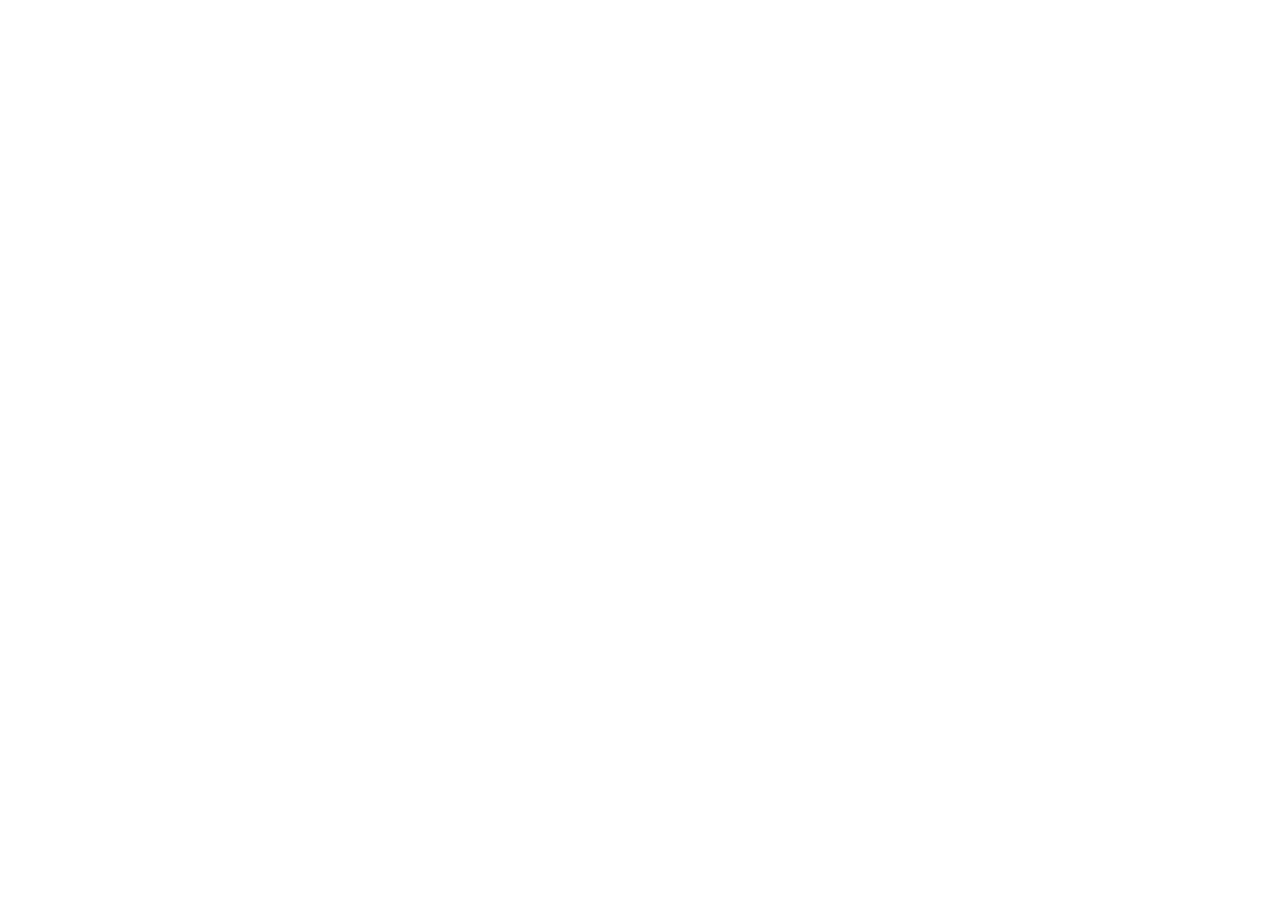
==== index.html @ d57138d7 "create charitize site" ====
<!DOCTYPE html>
<html lang="en">
<head>
    <meta charset="UTF-8">
    <meta name="viewport" content="width=device-width, initial-scale=1.0">
    <title>Charitize site</title>
</head>
<body>
    
</body>
</html>
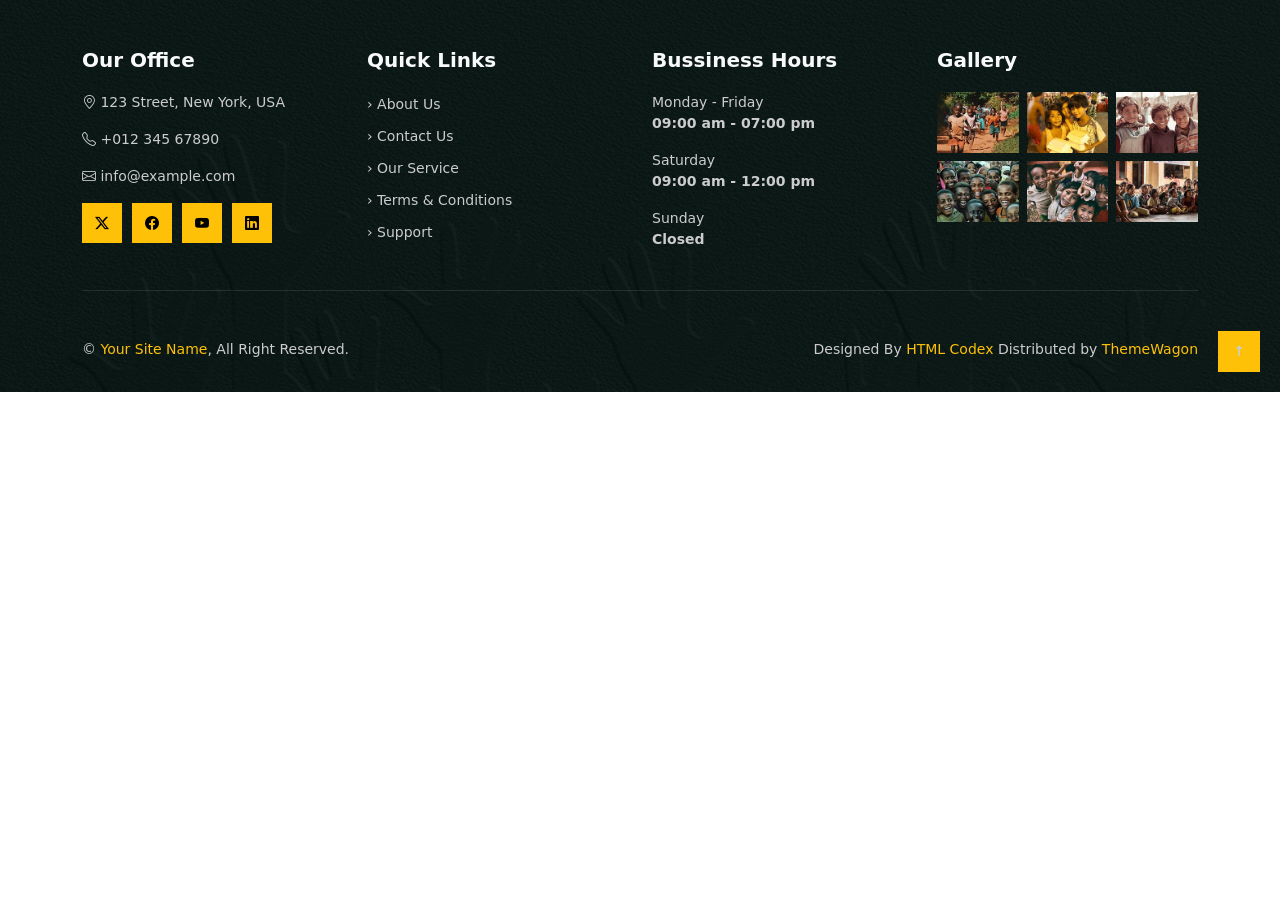
==== commit 477afcbc: "Footer" ====
--- a/index.html
+++ b/index.html
@@ -1,11 +1,82 @@
 <!DOCTYPE html>
 <html lang="en">
+
 <head>
     <meta charset="UTF-8">
     <meta name="viewport" content="width=device-width, initial-scale=1.0">
+    <link rel="stylesheet" href="https://cdn.jsdelivr.net/npm/bootstrap-icons@1.11.1/font/bootstrap-icons.css">
+    <link href="https://cdn.jsdelivr.net/npm/bootstrap@5.3.2/dist/css/bootstrap.min.css" rel="stylesheet">
+    <link rel="stylesheet" href="Assets/Css/style.css">
+
     <title>Charitize site</title>
 </head>
+
 <body>
-    
+
+    <footer class="footer-section text-light pt-5 pb-3">
+        <div class="container">
+
+            <div class="row">
+                <div class="col-lg-3 col-md-6 mb-4">
+                    <h5 class="footer-title">Our Office</h5>
+                    <p><i class="bi bi-geo-alt"></i> 123 Street, New York, USA</p>
+                    <p><i class="bi bi-telephone"></i> +012 345 67890</p>
+                    <p><i class="bi bi-envelope"></i> info@example.com</p>
+
+                    <div class="social-icons mt-3">
+                        <div class="social-icons mt-3">
+                            <a href="#"><i class="bi bi-twitter-x"></i></a>
+                            <a href="#"><i class="bi bi-facebook"></i></a>
+                            <a href="#"><i class="bi bi-youtube"></i></a>
+                            <a href="#"><i class="bi bi-linkedin"></i></a>
+                        </div>
+                    </div>
+                </div>
+
+                <div class="col-lg-3 col-md-6 mb-4">
+                    <h5 class="footer-title">Quick Links</h5>
+                    <ul class="list-unstyled footer-links">
+                        <li><a href="#">› About Us</a></li>
+                        <li><a href="#">› Contact Us</a></li>
+                        <li><a href="#">› Our Service</a></li>
+                        <li><a href="#">› Terms & Conditions</a></li>
+                        <li><a href="#">› Support</a></li>
+                    </ul>
+                </div>
+
+                <div class="col-lg-3 col-md-6 mb-4">
+                    <h5 class="footer-title">Bussiness Hours</h5>
+                    <p>Monday - Friday<br><strong>09:00 am - 07:00 pm</strong></p>
+                    <p>Saturday<br><strong>09:00 am - 12:00 pm</strong></p>
+                    <p>Sunday<br><strong>Closed</strong></p>
+                </div>
+
+                <div class="col-lg-3 col-md-6 mb-4">
+                    <h5 class="footer-title">Gallery</h5>
+                    <div class="row g-2">
+                        <div class="col-4"><img src="Assets/Img/gallery-1.jpg" class="img-fluid"></div>
+                        <div class="col-4"><img src="Assets/Img/gallery-2.jpg" class="img-fluid"></div>
+                        <div class="col-4"><img src="Assets/Img/gallery-3.jpg" class="img-fluid"></div>
+                        <div class="col-4"><img src="Assets/Img/gallery-4.jpg" class="img-fluid"></div>
+                        <div class="col-4"><img src="Assets/Img/gallery-5.jpg" class="img-fluid"></div>
+                        <div class="col-4"><img src="Assets/Img/gallery-6.jpg" class="img-fluid"></div>
+                    </div>
+                </div>
+            </div>
+
+
+
+            <div class="footer-line d-flex justify-content-between flex-wrap text sm">
+                <p>© <span class="highlight">Your Site Name</span>, All Right Reserved.</p>
+                <p>Designed By <span class="highlight">HTML Codex</span> Distributed by <span
+                        class="highlight">ThemeWagon</span></p>
+            </div>
+
+            <a href="#" class="back-to-top">↑</a>
+
+        </div>
+    </footer>
+
 </body>
+
 </html>
--- a/Assets/Css/style.css
+++ b/Assets/Css/style.css
@@ -0,0 +1,69 @@
+.footer-section {
+  position: relative;
+  background: url(../Img/bg-footer.jpg) no-repeat center center/cover;
+  z-index: 1;
+}
+
+.footer-section::before {
+  content: "";
+  position: absolute;
+  inset: 0;
+  background: linear-gradient(rgba(5, 19, 17, .95), rgba(5, 19, 17, .95));
+  z-index: -1;
+}
+
+.footer-title {
+    font-weight: 600;
+    margin-bottom: 20px;
+}
+
+.footer-section p,
+.footer-section a {
+    color: #ccc;
+    font-size: 14px;
+    text-decoration: none;
+}
+
+.footer-links li {
+    margin-bottom: 8px;
+}
+
+.footer-links a:hover {
+    color: #ffc107;
+}
+
+.social-icons a {
+    display: inline-block;
+    width: 40px;
+    height: 40px;
+    background: #ffc107;
+    color: #000;
+    text-align: center;
+    line-height: 40px;
+    margin-right: 5px;
+    font-weight: bold;
+}
+
+.footer-line {
+    border-top: 1px solid rgba(255, 255, 255, .1);
+    padding-top: 48px;
+}
+
+.highlight {
+    color: #ffc107;
+}
+
+.text-sm {
+    font-size: 14px;
+}
+
+.back-to-top {
+    position: absolute;
+    right: 20px;
+    bottom: 20px;
+    background: #ffc107;
+    color: #000;
+    padding: 10px 15px;
+    text-decoration: none;
+    font-weight: bold;
+}
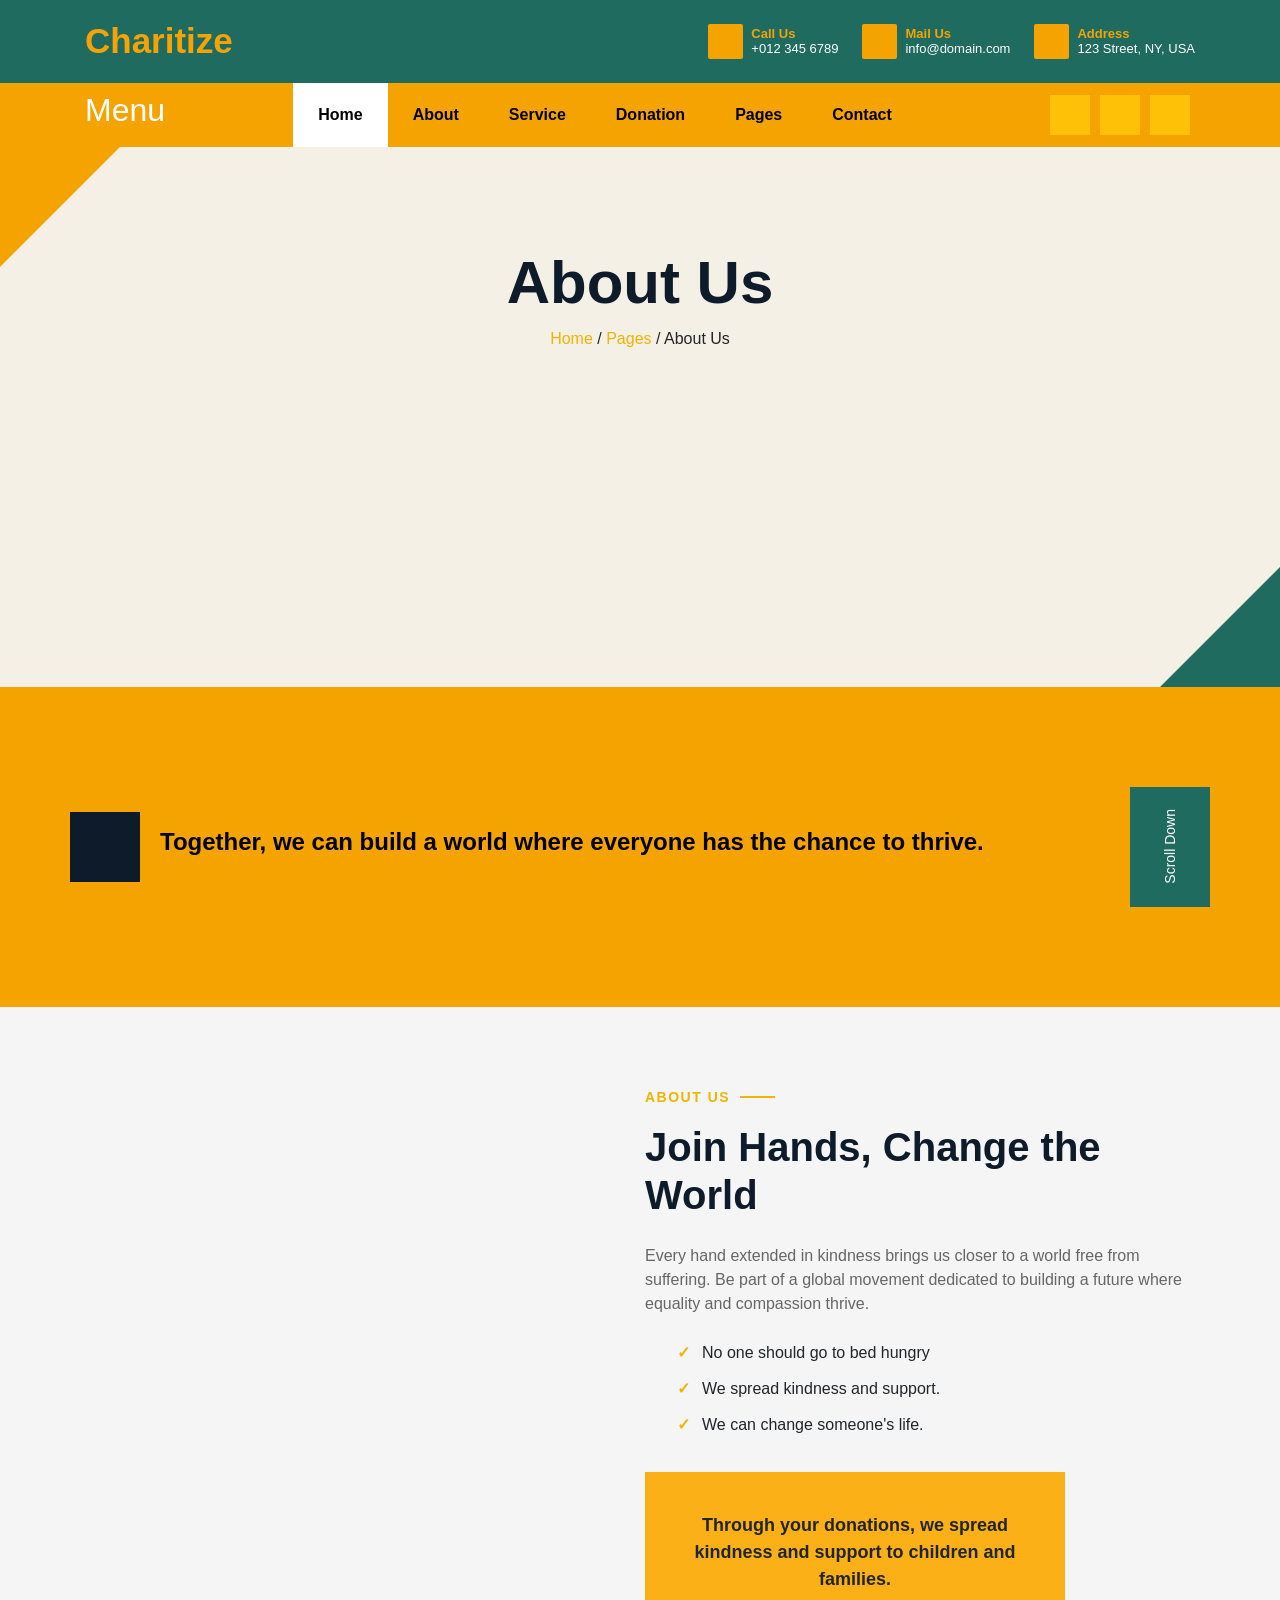
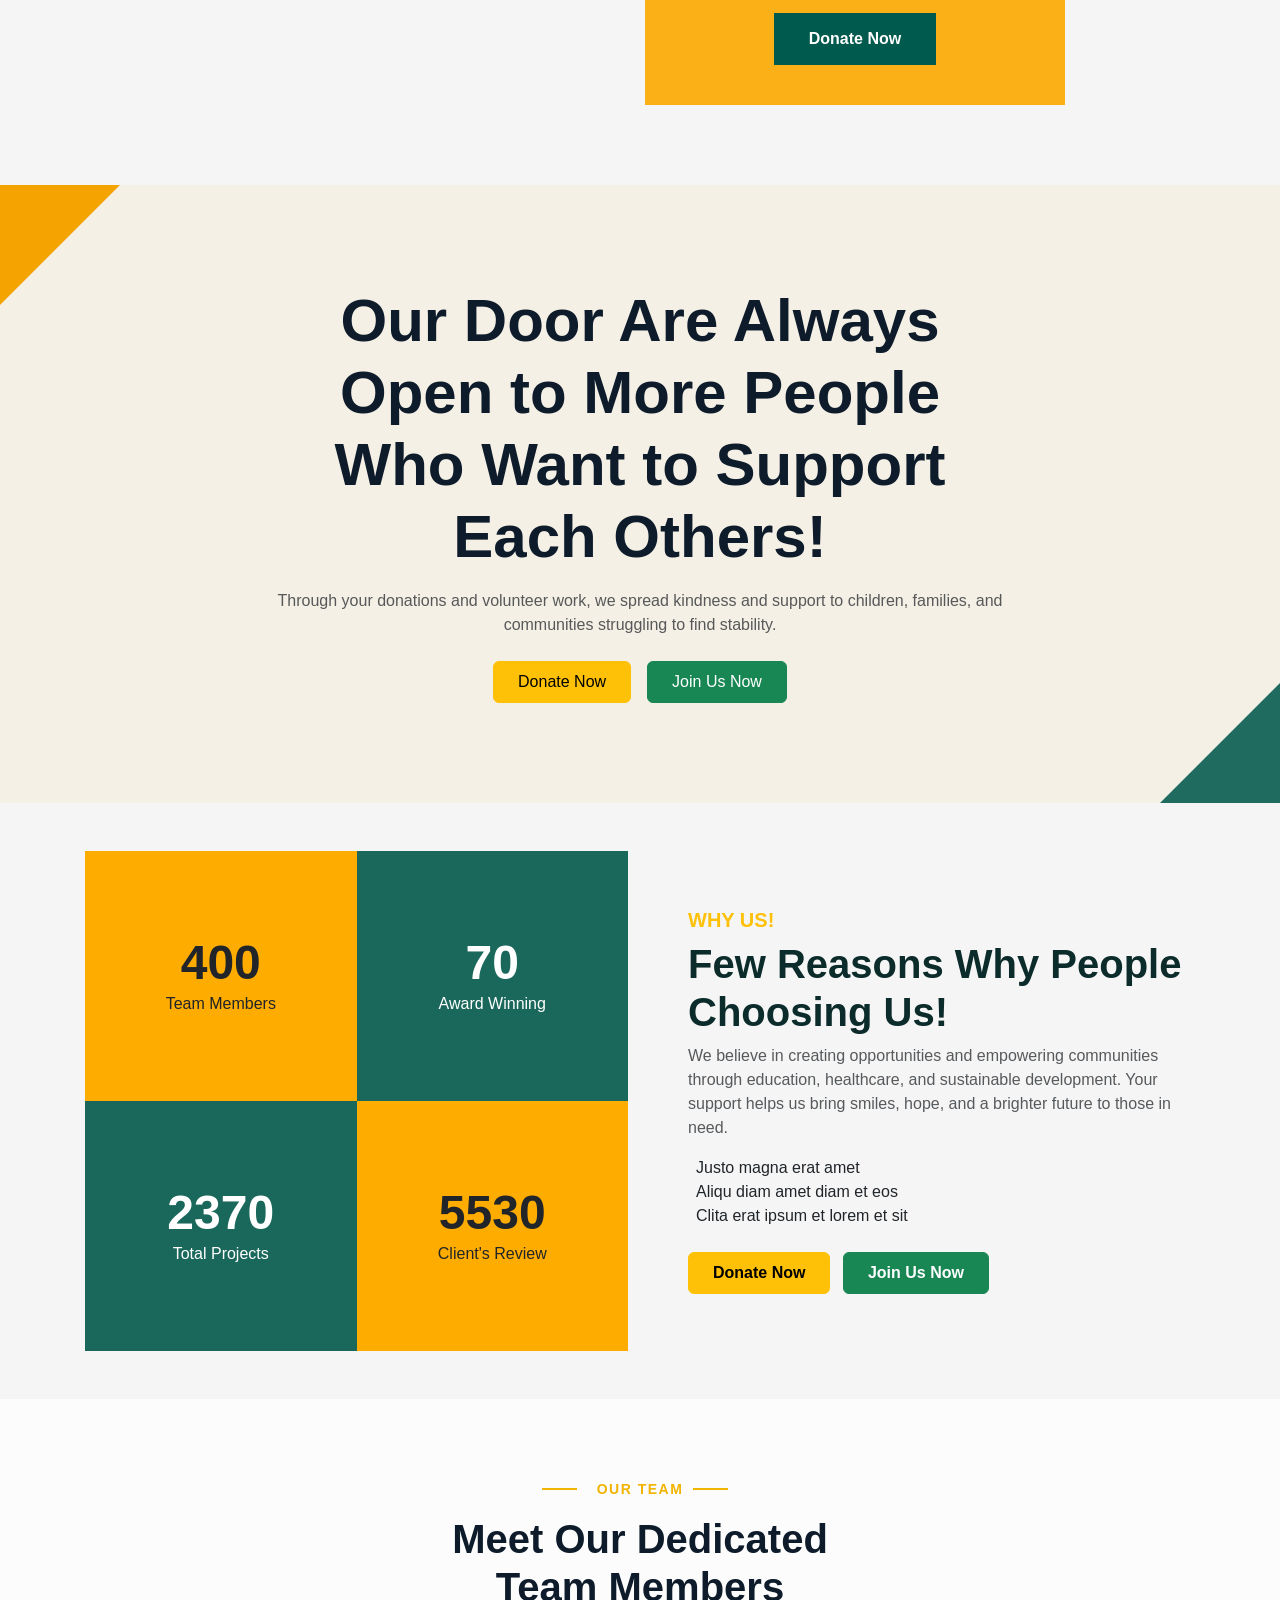
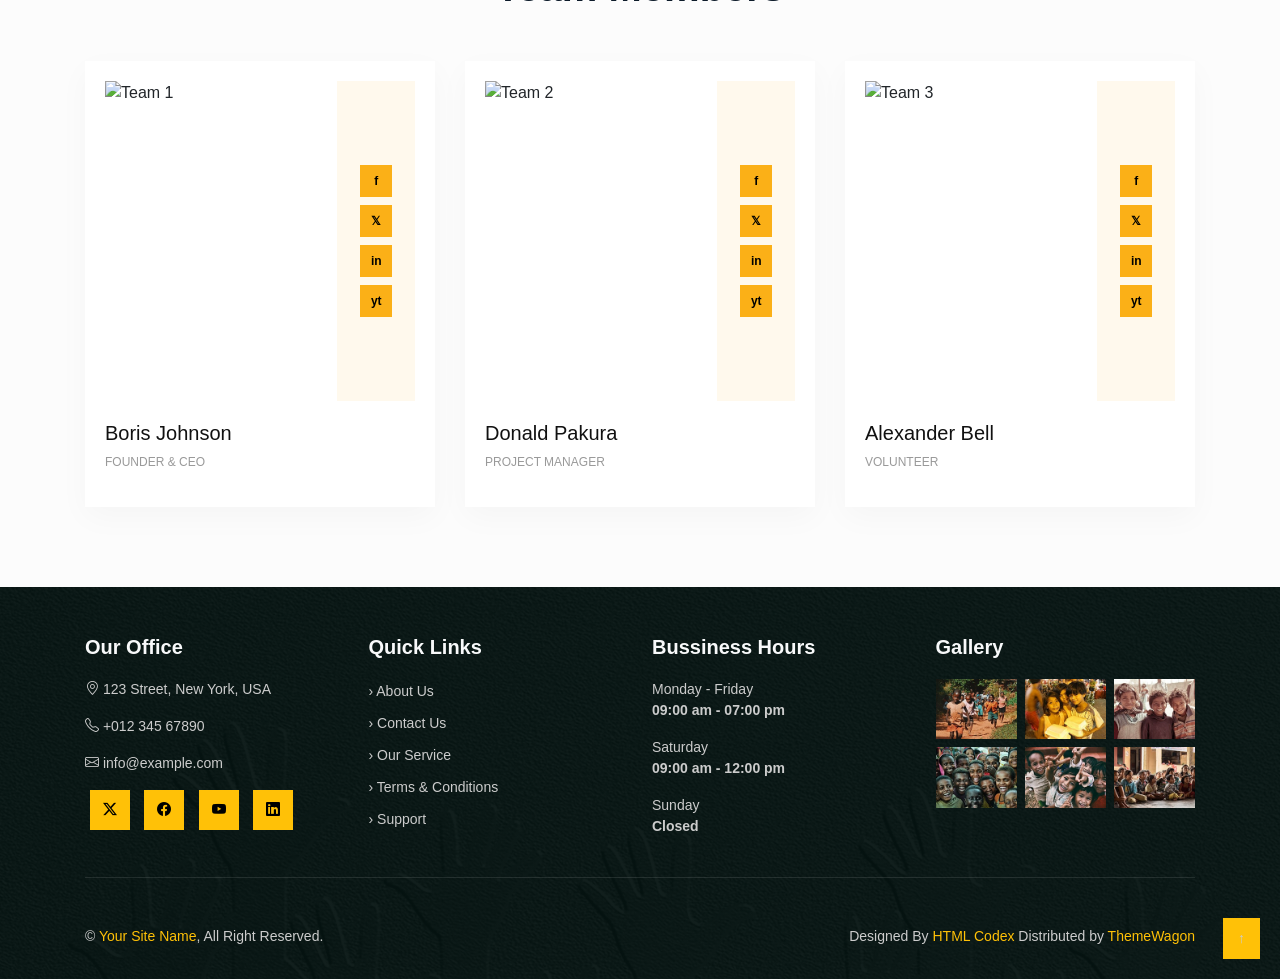
==== commit cb5d27cb: "fix charitize site full" ====
--- a/index.html
+++ b/index.html
@@ -7,12 +7,249 @@
     <link rel="stylesheet" href="https://cdn.jsdelivr.net/npm/bootstrap-icons@1.11.1/font/bootstrap-icons.css">
     <link href="https://cdn.jsdelivr.net/npm/bootstrap@5.3.2/dist/css/bootstrap.min.css" rel="stylesheet">
     <link rel="stylesheet" href="Assets/Css/style.css">
-
+    <link rel="stylesheet" href="https://cdnjs.cloudflare.com/ajax/libs/font-awesome/7.0.1/css/all.min.css">
     <title>Charitize site</title>
 </head>
 
 <body>
-
+    <!-- Yusifin Yazdigi Hisse -->
+    <header>
+        <div class="top-bar">
+            <div class="container d-flex justify-content-between align-items-center">
+                <a href="#" class="brand">Charitize</a>
+                <div class="d-none d-lg-flex gap-4">
+                    <div class="d-flex align-items-center gap-2">
+                        <div class="contact-icon"><i class="fas fa-phone-alt"></i></div>
+                        <div class="contact-info-text"><span>Call Us</span>+012 345 6789</div>
+                    </div>
+                    <div class="d-flex align-items-center gap-2">
+                        <div class="contact-icon"><i class="fas fa-envelope"></i></div>
+                        <div class="contact-info-text"><span>Mail Us</span>info@domain.com</div>
+                    </div>
+                    <div class="d-flex align-items-center gap-2">
+                        <div class="contact-icon"><i class="fas fa-map-marker-alt"></i></div>
+                        <div class="contact-info-text"><span>Address</span>123 Street, NY, USA</div>
+                    </div>
+                </div>
+            </div>
+        </div>
+
+        <nav class="navbar navbar-custom">
+            <div class="container-fluid px-0">
+                <div class="container d-flex align-items-center justify-content-between">
+                    <h2>Menu</h2>
+                    <button class="navbar-toggler d-lg-none" id="custom-hamburger">
+                        <span class="fas fa-bars"></span>
+                    </button>
+
+                    <div class="navbar-links" id="mobileMenu">
+                        <ul class="nav-list">
+                            <li><a href="#" class="active">Home</a></li>
+                            <li><a href="#">About</a></li>
+                            <li><a href="#">Service</a></li>
+                            <li><a href="#">Donation</a></li>
+                            <li><a href="#">Pages <i class="fas fa-chevron-down"></i></a></li>
+                            <li><a href="#">Contact</a></li>
+                        </ul>
+                    </div>
+
+                    <div class="social-icons d-none d-lg-flex">
+                        <a href="#"><i class="fab fa-twitter"></i></a>
+                        <a href="#"><i class="fab fa-facebook-f"></i></a>
+                        <a href="#"><i class="fab fa-youtube"></i></a>
+                    </div>
+                </div>
+            </div>
+        </nav>
+    </header>
+
+    <main>
+        <section class="hero-section">
+            <div class="container">
+                <h1>About Us</h1>
+                <p><span style="color: #f1b400">Home</span> / <span style="color: #f1b400">Pages</span> / About Us</p>
+            </div>
+        </section>
+
+        <section class="cta-strip">
+            <div class="container d-flex align-items-center p-0">
+                <div class="play-btn"><i class="fas fa-play"></i></div>
+                <h4>Together, we can build a world where everyone has the chance to thrive.</h4>
+                <div class="scroll-box"><span>Scroll Down</span></div>
+            </div>
+        </section>
+        <!-- End -->
+
+        <!-- Elcanin Yazdigi Hisse -->
+        <section class="about-section">
+            <div class="container about-container">
+                <div class="about-image-container">
+                    <div class="about-image-wrapper">
+                        <img src="https://themewagon.github.io/Charitize/img/about.jpg" alt="About Us">
+                    </div>
+                </div>
+
+                <div class="about-content">
+                    <div class="label-group">
+                        <span class="yellow-label">ABOUT US</span>
+                        <div class="yellow-line-short"></div>
+                    </div>
+                    <h1 class="main-title">Join Hands, Change the World</h1>
+                    <p class="description-text">Every hand extended in kindness brings us closer to a world free from
+                        suffering. Be part of a global movement dedicated to building a future where equality and
+                        compassion thrive.</p>
+
+                    <ul class="mission-list">
+                        <li><span class="check-icon">✓</span> No one should go to bed hungry</li>
+                        <li><span class="check-icon">✓</span> We spread kindness and support.</li>
+                        <li><span class="check-icon">✓</span> We can change someone's life.</li>
+                    </ul>
+
+                    <div class="donation-box">
+                        <p>Through your donations, we spread kindness and support to children and families.</p>
+                        <button class="donate-btn">Donate Now</button>
+                    </div>
+                </div>
+            </div>
+        </section>
+        <!-- End -->
+
+
+        <!-- Nihadin Yazdigi Hisse -->
+        <section class="hero-section d-flex align-items-center text-center">
+            <div class="container">
+                <div class="row justify-content-center">
+                    <div class="col-lg-8 col-md-10">
+
+                        <h1 class="fw-bold mb-3">
+                            Our Door Are Always Open to More People Who Want to Support Each Others!
+                        </h1>
+
+                        <p class="text-muted mb-4">
+                            Through your donations and volunteer work, we spread kindness and support to children,
+                            families, and communities struggling to find stability.
+                        </p>
+
+                        <div class="d-flex justify-content-center gap-3 flex-column flex-sm-row">
+                            <button class="btn btn-warning px-4 py-2">Donate Now</button>
+                            <button class="btn btn-success px-4 py-2">Join Us Now</button>
+                        </div>
+
+                    </div>
+                </div>
+            </div>
+        </section>
+        <!-- End -->
+
+        <!-- Cavadin yazdigi hisse -->
+        <section class="why-us py-5">
+            <div class="container">
+                <div class="row align-items-center">
+
+                    <div class="col-lg-6">
+                        <div class="row g-0">
+                            <div class="col-6 box bg-yellow">
+                                <i class="fas fa-users" style="color:#1a685b;"></i>
+                                <h2 class="counter" data-target="500">0</h2>
+                                <p>Team Members</p>
+                            </div>
+                            <div class="col-6 box bg-green text-white">
+                                <i class="fas fa-award" style="color:#ffac00 ;"></i>
+                                <h2 class="counter" data-target="70">0</h2>
+                                <p>Award Winning</p>
+                            </div>
+                            <div class="col-6 box bg-green text-white">
+                                <i class="fas fa-tasks" style="color:#ffac00;"></i>
+                                <h2 class="counter" data-target="3000">0</h2>
+                                <p>Total Projects</p>
+                            </div>
+                            <div class="col-6 box bg-yellow">
+                                <i class="fas fa-comments" style="color:#1a685b;"></i>
+                                <h2 class="counter" data-target="7000">0</h2>
+                                <p>Client's Review</p>
+                            </div>
+                        </div>
+                    </div>
+
+                    <div class="col-lg-6 ps-lg-5 mt-4 mt-lg-0">
+                        <h5 class="text-warning fw-bold">WHY US!</h5>
+                        <h1 class="fw-bold">Few Reasons Why People Choosing Us!</h1>
+                        <p class="text-muted">We believe in creating opportunities and empowering communities through
+                            education, healthcare, and sustainable development. Your support helps us bring smiles,
+                            hope, and a brighter future to those in need.</p>
+                        <ul class="list-unstyled">
+                            <li><i class="fas fa-check text-warning me-2"></i> Justo magna erat amet</li>
+                            <li><i class="fas fa-check text-warning me-2"></i> Aliqu diam amet diam et eos</li>
+                            <li><i class="fas fa-check text-warning me-2"></i> Clita erat ipsum et lorem et sit</li>
+                        </ul>
+                        <div class="mt-4">
+                            <button class="btn btn-warning px-4 py-2 fw-bold">Donate Now</button>
+                            <button class="btn btn-success px-4 py-2 fw-bold ms-2">Join Us Now</button>
+                        </div>
+                    </div>
+                </div>
+            </div>
+        </section>
+    </main>
+    <!-- End -->
+
+    <!-- Elcanin Yazdigi Hisse -->
+    <section class="team-section">
+        <div class="container">
+            <div class="team-header">
+                <div class="label-group header-center">
+                    <div class="yellow-line-short"></div>
+                    <span class="yellow-label">OUR TEAM</span>
+                    <div class="yellow-line-short"></div>
+                </div>
+                <h2 class="main-title text-center">Meet Our Dedicated<br>Team Members</h2>
+            </div>
+
+            <div class="team-grid">
+                <div class="team-card">
+                    <div class="card-flex">
+                        <img src="https://themewagon.github.io/Charitize/img/team-1.jpg" alt="Team 1">
+                        <div class="social-sidebar">
+                            <a href="#">f</a><a href="#">𝕏</a><a href="#">in</a><a href="#">yt</a>
+                        </div>
+                    </div>
+                    <div class="team-info">
+                        <h3>Boris Johnson</h3>
+                        <p>Founder & CEO</p>
+                    </div>
+                </div>
+
+                <div class="team-card">
+                    <div class="card-flex">
+                        <img src="https://themewagon.github.io/Charitize/img/team-2.jpg" alt="Team 2">
+                        <div class="social-sidebar">
+                            <a href="#">f</a><a href="#">𝕏</a><a href="#">in</a><a href="#">yt</a>
+                        </div>
+                    </div>
+                    <div class="team-info">
+                        <h3>Donald Pakura</h3>
+                        <p>Project Manager</p>
+                    </div>
+                </div>
+
+                <div class="team-card">
+                    <div class="card-flex">
+                        <img src="https://themewagon.github.io/Charitize/img/team-3.jpg" alt="Team 3">
+                        <div class="social-sidebar">
+                            <a href="#">f</a><a href="#">𝕏</a><a href="#">in</a><a href="#">yt</a>
+                        </div>
+                    </div>
+                    <div class="team-info">
+                        <h3>Alexander Bell</h3>
+                        <p>Volunteer</p>
+                    </div>
+                </div>
+            </div>
+        </div>
+    </section>
+    <!-- End -->
+
+    <!-- Kamranin Yazdigi Hisse -->
     <footer class="footer-section text-light pt-5 pb-3">
         <div class="container">
 
@@ -77,6 +314,7 @@
         </div>
     </footer>
 
+    <script src="js/app.js"></script>
 </body>
 
 </html>
--- a/Assets/Css/style.css
+++ b/Assets/Css/style.css
@@ -1,15 +1,413 @@
+* {
+    margin: 0;
+    padding: 0;
+    box-sizing: border-box;
+    font-family: 'Segoe UI', Tahoma, Geneva, Verdana, sans-serif;
+}
+
+body {
+    background: #f5f5f5;
+}
+
+.hero-section {
+    position: relative;
+    min-height: 60vh;
+    background: linear-gradient(180deg, #f6ecd9 0%, #efe2c6 100%);
+    padding: 20px;
+}
+
+.hero-section::before {
+    content: "";
+    position: absolute;
+    top: 0;
+    left: 0;
+    border-top: 120px solid #f4a300;
+    border-right: 120px solid transparent;
+}
+
+.hero-section::after {
+    content: "";
+    position: absolute;
+    bottom: 0;
+    right: 0;
+    border-bottom: 120px solid #1f6b5f;
+    border-left: 120px solid transparent;
+}
+
+.menubar {
+    display: none;
+}
+
+h1 {
+    color: #0c2b2b;
+}
+
+@media (max-width: 576px) {
+    h1 {
+        font-size: 22px;
+    }
+}
+
+.top-bar {
+    background-color: #1f6b5f;
+    color: white;
+    padding: 15px 20px;
+    display: flex;
+    align-items: center;
+}
+
+.menubar i {
+    color: white;
+}
+
+.navbar-custom {
+    background-color: #f4a300;
+    width: 100%;
+    padding: 0;
+    position: relative;
+    z-index: 1000;
+}
+
+.navbar-custom h2,
+button span {
+    color: white;
+}
+
+.nav-list {
+    display: flex;
+    list-style: none;
+    margin: 0;
+    padding: 0;
+}
+
+.nav-list li a {
+    display: block;
+    padding: 20px 25px;
+    color: #000;
+    text-decoration: none;
+    font-weight: 600;
+    transition: 0.3s;
+}
+
+.nav-list li a.active,
+.nav-list li a:hover {
+    background-color: #fff;
+}
+
+/* Mobil üçün gizlətmə və stil */
+@media (max-width: 991px) {
+    .navbar-links {
+        display: none;
+        position: absolute;
+        top: 100%;
+        left: 0;
+        width: 100%;
+        background-color: #f4a300;
+        border-top: 1px solid rgba(0, 0, 0, 0.1);
+    }
+
+    .navbar-links.show {
+        display: block;
+    }
+
+    .nav-list {
+        flex-direction: column;
+    }
+
+    .nav-list li a {
+        padding: 15px 20px;
+        border-bottom: 1px solid rgba(0, 0, 0, 0.05);
+    }
+
+    .navbar-toggler {
+        background: none;
+        border: 1px solid #000;
+        padding: 5px 10px;
+        margin: 10px;
+    }
+}
+
+.social-icons a {
+    background: #000;
+    color: #fff;
+    width: 35px;
+    height: 35px;
+    display: flex;
+    align-items: center;
+    justify-content: center;
+    margin-left: 5px;
+    text-decoration: none;
+}
+
+.brand {
+    font-size: 35px;
+    font-weight: bold;
+    color: #f4a300;
+    text-decoration: none;
+}
+
+.contact-box {
+    display: flex;
+    align-items: center;
+    gap: 10px;
+}
+
+.contact-icon {
+    background: #f4a300;
+    color: #000;
+    width: 35px;
+    height: 35px;
+    display: flex;
+    align-items: center;
+    justify-content: center;
+    border-radius: 2px;
+}
+
+.contact-info-text {
+    font-size: 13px;
+    line-height: 1.2;
+}
+
+.contact-info-text span {
+    color: #f4a300;
+    display: block;
+    font-weight: bold;
+}
+
+.navbar-custom {
+    background-color: #f4a300;
+    padding: 0;
+}
+
+.nav-link {
+    color: #000 !important;
+    font-weight: 600;
+    padding: 20px 20px !important;
+    transition: 0.3s;
+}
+
+.nav-link:hover,
+.nav-link.active {
+    background-color: #fff;
+}
+
+.social-icons a {
+    background: black;
+    color: white;
+    width: 35px;
+    height: 35px;
+    display: inline-flex;
+    align-items: center;
+    justify-content: center;
+    margin-left: 5px;
+    text-decoration: none;
+}
+
+.hero-section {
+    background-color: #f5f0e6;
+    background-image: url('https://www.transparenttextures.com/patterns/p6.png');
+    padding: 100px 0;
+    text-align: center;
+}
+
+.hero-section h1 {
+    font-size: 60px;
+    font-weight: 800;
+    color: #0d1b2a;
+}
+
+.cta-strip {
+    background-color: #f4a300;
+    min-height: 120px;
+    display: flex;
+    align-items: center;
+}
+
+.play-btn {
+    width: 70px;
+    height: 70px;
+    background: #0d1b2a;
+    color: white;
+    display: flex;
+    align-items: center;
+    justify-content: center;
+    font-size: 20px;
+    cursor: pointer;
+}
+
+.cta-strip h4 {
+    font-weight: 600;
+    margin-left: 20px;
+    color: #000;
+    flex: 1;
+}
+
+.scroll-box {
+    background: #1f6b5f;
+    width: 80px;
+    height: 120px;
+    display: flex;
+    align-items: center;
+    justify-content: center;
+}
+
+.scroll-box span {
+    writing-mode: vertical-rl;
+    transform: rotate(180deg);
+    color: white;
+    font-size: 14px;
+    font-weight: 500;
+}
+
+.support-section {
+    padding: 80px 0;
+    text-align: center;
+}
+
+.support-section h1 {
+    font-size: 40px;
+    font-weight: 800;
+    margin-bottom: 20px;
+}
+
+.about-section {
+    padding: 80px 0;
+}
+
+.about-image-wrapper {
+    width: 100%;
+    height: 500px;
+    clip-path: polygon(15% 0%, 100% 0%, 100% 85%, 85% 85%, 85% 100%, 0% 100%, 0% 15%, 15% 15%);
+}
+
+.about-image-wrapper img {
+    width: 100%;
+    height: 100%;
+    object-fit: cover;
+}
+
+.yellow-label {
+    color: #f4a300;
+    font-weight: bold;
+    letter-spacing: 2px;
+}
+
+.yellow-line-short {
+    width: 40px;
+    height: 2px;
+    background: #f4a300;
+    display: inline-block;
+    vertical-align: middle;
+    margin-right: 10px;
+}
+
+.donation-box {
+    background-color: #f4a300;
+    padding: 30px;
+    margin-top: 30px;
+    max-width: 450px;
+}
+
+.donate-btn {
+    background-color: #1f6b5f;
+    color: white;
+    border: none;
+    padding: 12px 30px;
+    font-weight: bold;
+}
+
+.team-section {
+    background: #fcfcfc;
+    padding: 80px 0;
+}
+
+.team-card {
+    background: white;
+    padding: 15px;
+    box-shadow: 0 5px 15px rgba(0, 0, 0, 0.05);
+}
+
+.card-flex {
+    display: flex;
+    height: 300px;
+}
+
+.card-flex img {
+    width: 75%;
+    object-fit: cover;
+}
+
+.social-sidebar {
+    width: 25%;
+    background: #fff9ed;
+    display: flex;
+    flex-direction: column;
+    align-items: center;
+    justify-content: center;
+    gap: 10px;
+}
+
+.social-sidebar a {
+    background: #f4a300;
+    color: black;
+    width: 30px;
+    height: 30px;
+    display: flex;
+    align-items: center;
+    justify-content: center;
+    text-decoration: none;
+    font-size: 12px;
+}
+
+.bg-yellow {
+    background-color: #ffac00;
+}
+
+.bg-green {
+    background-color: #1a685b;
+}
+
+
+.box {
+    padding: 60px 20px;
+    display: flex;
+    flex-direction: column;
+    align-items: center;
+    justify-content: center;
+    text-align: center;
+    min-height: 250px;
+}
+
+.box i {
+    font-size: 40px;
+    margin-bottom: 15px;
+}
+
+.box h2 {
+    font-size: 3rem;
+    font-weight: 700;
+    margin: 0;
+}
+
+
+@media (max-width: 992px) {
+    .ps-lg-5 {
+        padding-left: 0 !important;
+    }
+}
+
 .footer-section {
-  position: relative;
-  background: url(../Img/bg-footer.jpg) no-repeat center center/cover;
-  z-index: 1;
+    position: relative;
+    background: url(../Img/bg-footer.jpg) no-repeat center center/cover;
+    z-index: 1;
 }
 
 .footer-section::before {
-  content: "";
-  position: absolute;
-  inset: 0;
-  background: linear-gradient(rgba(5, 19, 17, .95), rgba(5, 19, 17, .95));
-  z-index: -1;
+    content: "";
+    position: absolute;
+    inset: 0;
+    background: linear-gradient(rgba(5, 19, 17, .95), rgba(5, 19, 17, .95));
+    z-index: -1;
 }
 
 .footer-title {
@@ -66,4 +464,242 @@
     padding: 10px 15px;
     text-decoration: none;
     font-weight: bold;
+}
+
+
+
+section {
+    padding: 100px 0;
+    width: 100%;
+}
+
+.container {
+    max-width: 1140px;
+    margin: 0 auto;
+    padding: 0 15px;
+}
+
+
+.label-group {
+    display: flex;
+    align-items: center;
+    gap: 10px;
+    margin-bottom: 15px;
+}
+
+.header-center {
+    justify-content: center;
+}
+
+.text-center {
+    text-align: center;
+}
+
+.yellow-label {
+    color: #f1b400;
+    font-weight: bold;
+    font-size: 14px;
+    letter-spacing: 1.5px;
+}
+
+.yellow-line-short {
+    width: 35px;
+    height: 2px;
+    background-color: #f1b400;
+}
+
+.main-title {
+    font-size: 40px;
+    color: #0d1b2a;
+    margin-bottom: 25px;
+    font-weight: 800;
+    line-height: 1.2;
+}
+
+/* --- ABOUT SECTION --- */
+.about-container {
+    display: flex;
+    align-items: center;
+    gap: 60px;
+}
+
+.about-image-container {
+    flex: 1;
+}
+
+.about-image-wrapper {
+    width: 100%;
+    height: 550px;
+    overflow: hidden;
+    clip-path: polygon(20% 0%, 100% 0%, 100% 85%, 80% 85%, 80% 100%, 0% 100%, 0% 15%, 20% 15%);
+}
+
+.about-image-wrapper img {
+    width: 100%;
+    height: 100%;
+    object-fit: cover;
+}
+
+.about-content {
+    flex: 1.1;
+}
+
+.description-text {
+    color: #666;
+    margin-bottom: 25px;
+}
+
+.mission-list {
+    list-style: none;
+    margin-bottom: 35px;
+}
+
+.mission-list li {
+    display: flex;
+    align-items: center;
+    margin-bottom: 12px;
+    font-weight: 500;
+}
+
+.check-icon {
+    color: #f1b400;
+    margin-right: 12px;
+    font-weight: bold;
+}
+
+.donation-box {
+    background-color: #fbb017;
+    padding: 40px;
+    max-width: 420px;
+    text-align: center;
+}
+
+.donation-box p {
+    font-weight: 600;
+    font-size: 18px;
+    margin-bottom: 20px;
+}
+
+.donate-btn {
+    background-color: #005a4e;
+    color: white;
+    border: none;
+    padding: 14px 35px;
+    font-weight: bold;
+    cursor: pointer;
+    transition: background 0.3s ease;
+}
+
+.donate-btn:hover {
+    background-color: #00443b;
+}
+
+/* --- TEAM SECTION --- */
+.team-section {
+    background-color: #fcfcfc;
+}
+
+.team-header {
+    margin-bottom: 50px;
+}
+
+.team-grid {
+    display: flex;
+    justify-content: space-between;
+    flex-wrap: wrap;
+    gap: 20px;
+}
+
+.team-card {
+    background: #fff;
+    width: calc(33.333% - 20px);
+    padding: 20px;
+    box-shadow: 0 10px 30px rgba(0, 0, 0, 0.03);
+}
+
+.card-flex {
+    display: flex;
+    height: 320px;
+}
+
+.card-flex img {
+    width: 75%;
+    height: 100%;
+    object-fit: cover;
+}
+
+.social-sidebar {
+    width: 25%;
+    background-color: #fff9ed;
+    display: flex;
+    flex-direction: column;
+    justify-content: center;
+    align-items: center;
+    gap: 8px;
+}
+
+.social-sidebar a {
+    width: 32px;
+    height: 32px;
+    background-color: #fbb017;
+    display: flex;
+    justify-content: center;
+    align-items: center;
+    text-decoration: none;
+    color: #000;
+    font-size: 12px;
+    font-weight: bold;
+    transition: 0.3s;
+}
+
+.social-sidebar a:hover {
+    background-color: #0d1b2a;
+    color: #fff;
+}
+
+.team-info {
+    padding-top: 20px;
+}
+
+.team-info h3 {
+    font-size: 20px;
+    color: #111;
+}
+
+.team-info p {
+    color: #999;
+    font-size: 12px;
+    text-transform: uppercase;
+    margin-top: 5px;
+}
+
+@media (max-width: 991px) {
+    .about-container {
+        flex-direction: column;
+    }
+
+    .team-card {
+        width: calc(50% - 20px);
+    }
+
+    .about-image-wrapper {
+        clip-path: none;
+        height: 350px;
+    }
+}
+
+@media (max-width: 767px) {
+    .team-card {
+        width: 100%;
+    }
+
+    .main-title {
+        font-size: 30px;
+    }
+}
+
+@media (max-width: 768px) {
+    .menubar {
+        display: block;
+    }
 }
